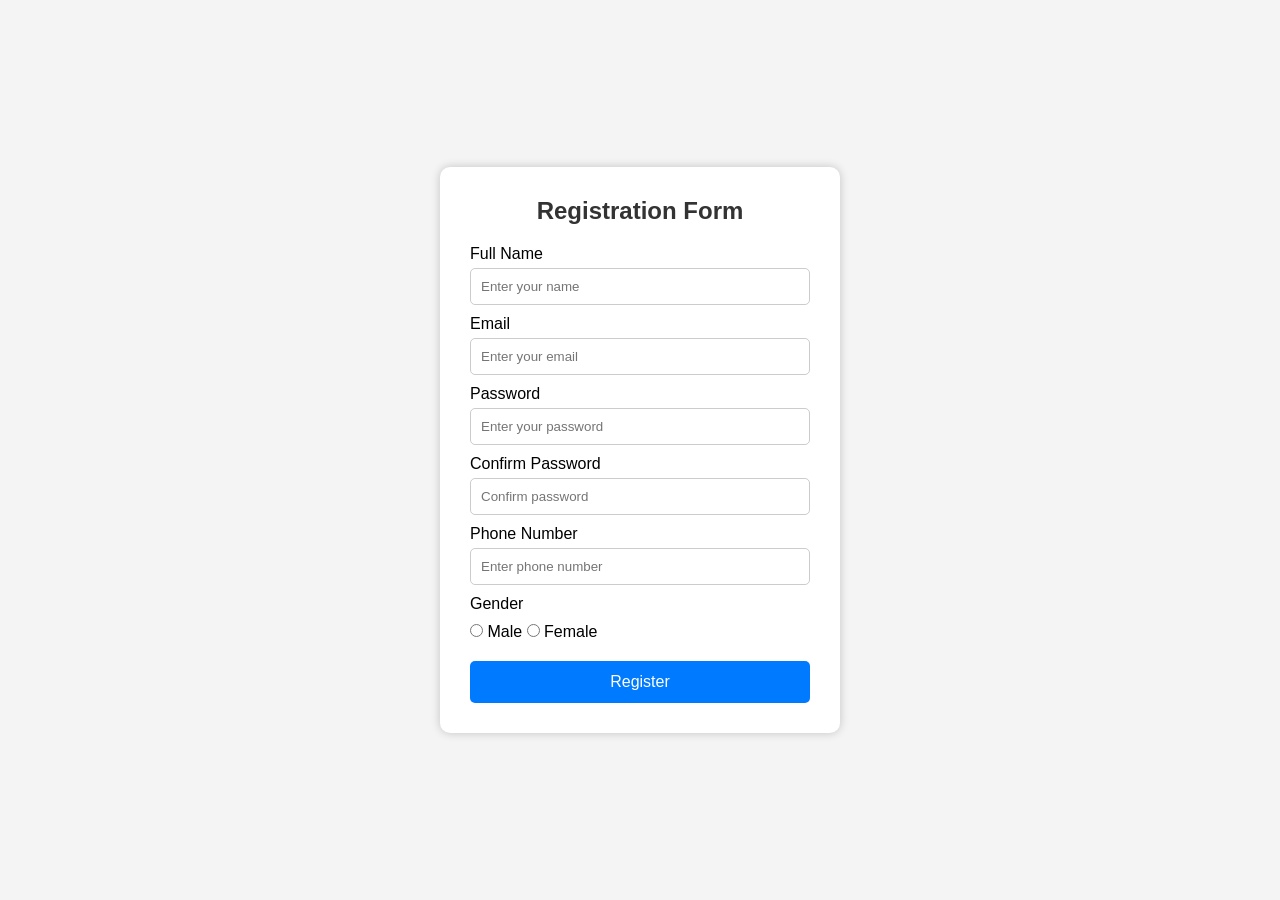
==== form/index.html @ 4e61dc29 "added" ====
<!DOCTYPE html>
<html lang="en">
<head>
    <meta charset="UTF-8">
    <meta name="viewport" content="width=device-width, initial-scale=1.0">
    <title>Registration Form</title>
    <link rel="stylesheet" href="style.css">
</head>
<body>

    <div class="container">
        <h2>Registration Form</h2>

        <form>
            <label>Full Name</label>
            <input type="text" placeholder="Enter your name" required>

            <label>Email</label>
            <input type="email" placeholder="Enter your email" required>

            <label>Password</label>
            <input type="password" placeholder="Enter your password" required>

            <label>Confirm Password</label>
            <input type="password" placeholder="Confirm password" required>

            <label>Phone Number</label>
            <input type="tel" placeholder="Enter phone number" required>

            <label>Gender</label>
            <div class="gender">
                <input type="radio" name="gender"> Male
                <input type="radio" name="gender"> Female
            </div>

            <button type="submit">Register</button>
        </form>
    </div>

</body>
</html>
---- form/style.css ----
*{
    margin:0;
    padding:0;
    box-sizing:border-box;
    font-family:Arial, sans-serif;
}

body{
    background:#f4f4f4;
    display:flex;
    justify-content:center;
    align-items:center;
    height:100vh;
}

.container{
    width:400px;
    background:white;
    padding:30px;
    border-radius:10px;
    box-shadow:0 0 10px rgba(0,0,0,0.2);
}

h2{
    text-align:center;
    margin-bottom:20px;
    color:#333;
}

label{
    display:block;
    margin-top:10px;
    margin-bottom:5px;
}

input[type="text"],
input[type="email"],
input[type="password"],
input[type="tel"]{
    width:100%;
    padding:10px;
    border:1px solid #ccc;
    border-radius:5px;
}

.gender{
    margin-top:10px;
}

button{
    width:100%;
    padding:12px;
    margin-top:20px;
    border:none;
    border-radius:5px;
    background:#007bff;
    color:white;
    font-size:16px;
    cursor:pointer;
}

button:hover{
    background:#0056b3;
}
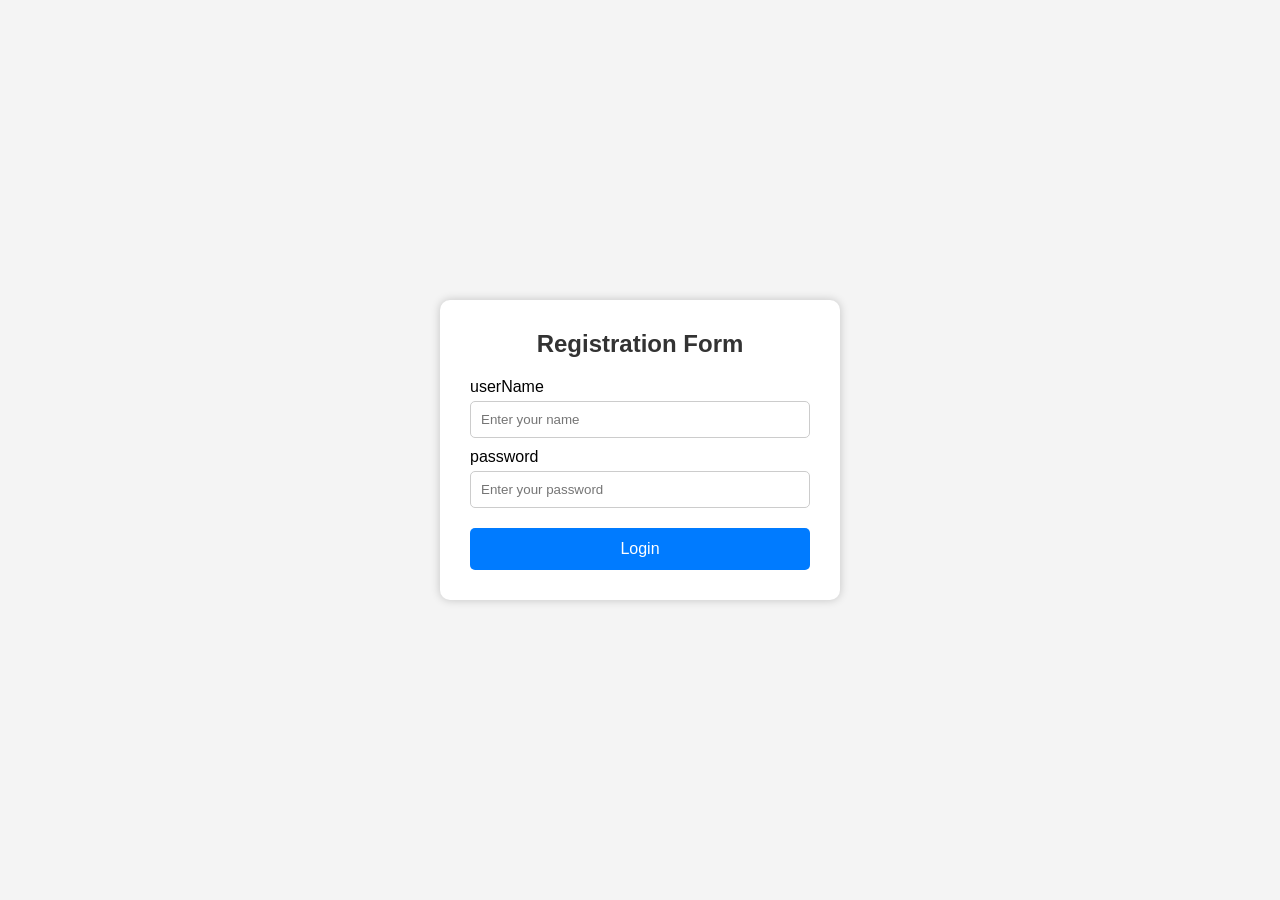
==== commit 0c85a2a4: "added files" ====
--- a/form/index.html
+++ b/form/index.html
@@ -11,31 +11,22 @@
     <div class="container">
         <h2>Registration Form</h2>
 
-        <form>
-            <label>Full Name</label>
-            <input type="text" placeholder="Enter your name" required>
+        <form onsubmit="validateForm(event)">
+            <label>userName</label>
+            <input type="text" placeholder="Enter your name" name="username">
+            
+            <label>password</label>
+            <input type="password" placeholder="Enter your password" name="password">
 
-            <label>Email</label>
-            <input type="email" placeholder="Enter your email" required>
+            
 
-            <label>Password</label>
-            <input type="password" placeholder="Enter your password" required>
+            
 
-            <label>Confirm Password</label>
-            <input type="password" placeholder="Confirm password" required>
-
-            <label>Phone Number</label>
-            <input type="tel" placeholder="Enter phone number" required>
-
-            <label>Gender</label>
-            <div class="gender">
-                <input type="radio" name="gender"> Male
-                <input type="radio" name="gender"> Female
-            </div>
-
-            <button type="submit">Register</button>
+            
+            <p id="error"></p>
+            <button type="submit">Login</button>
         </form>
     </div>
-
+<script src="script.js"></script>
 </body>
 </html>
--- a/form/style.css
+++ b/form/style.css
@@ -61,4 +61,7 @@
 
 button:hover{
     background:#0056b3;
+}
+#error{
+    color: red;
 }
